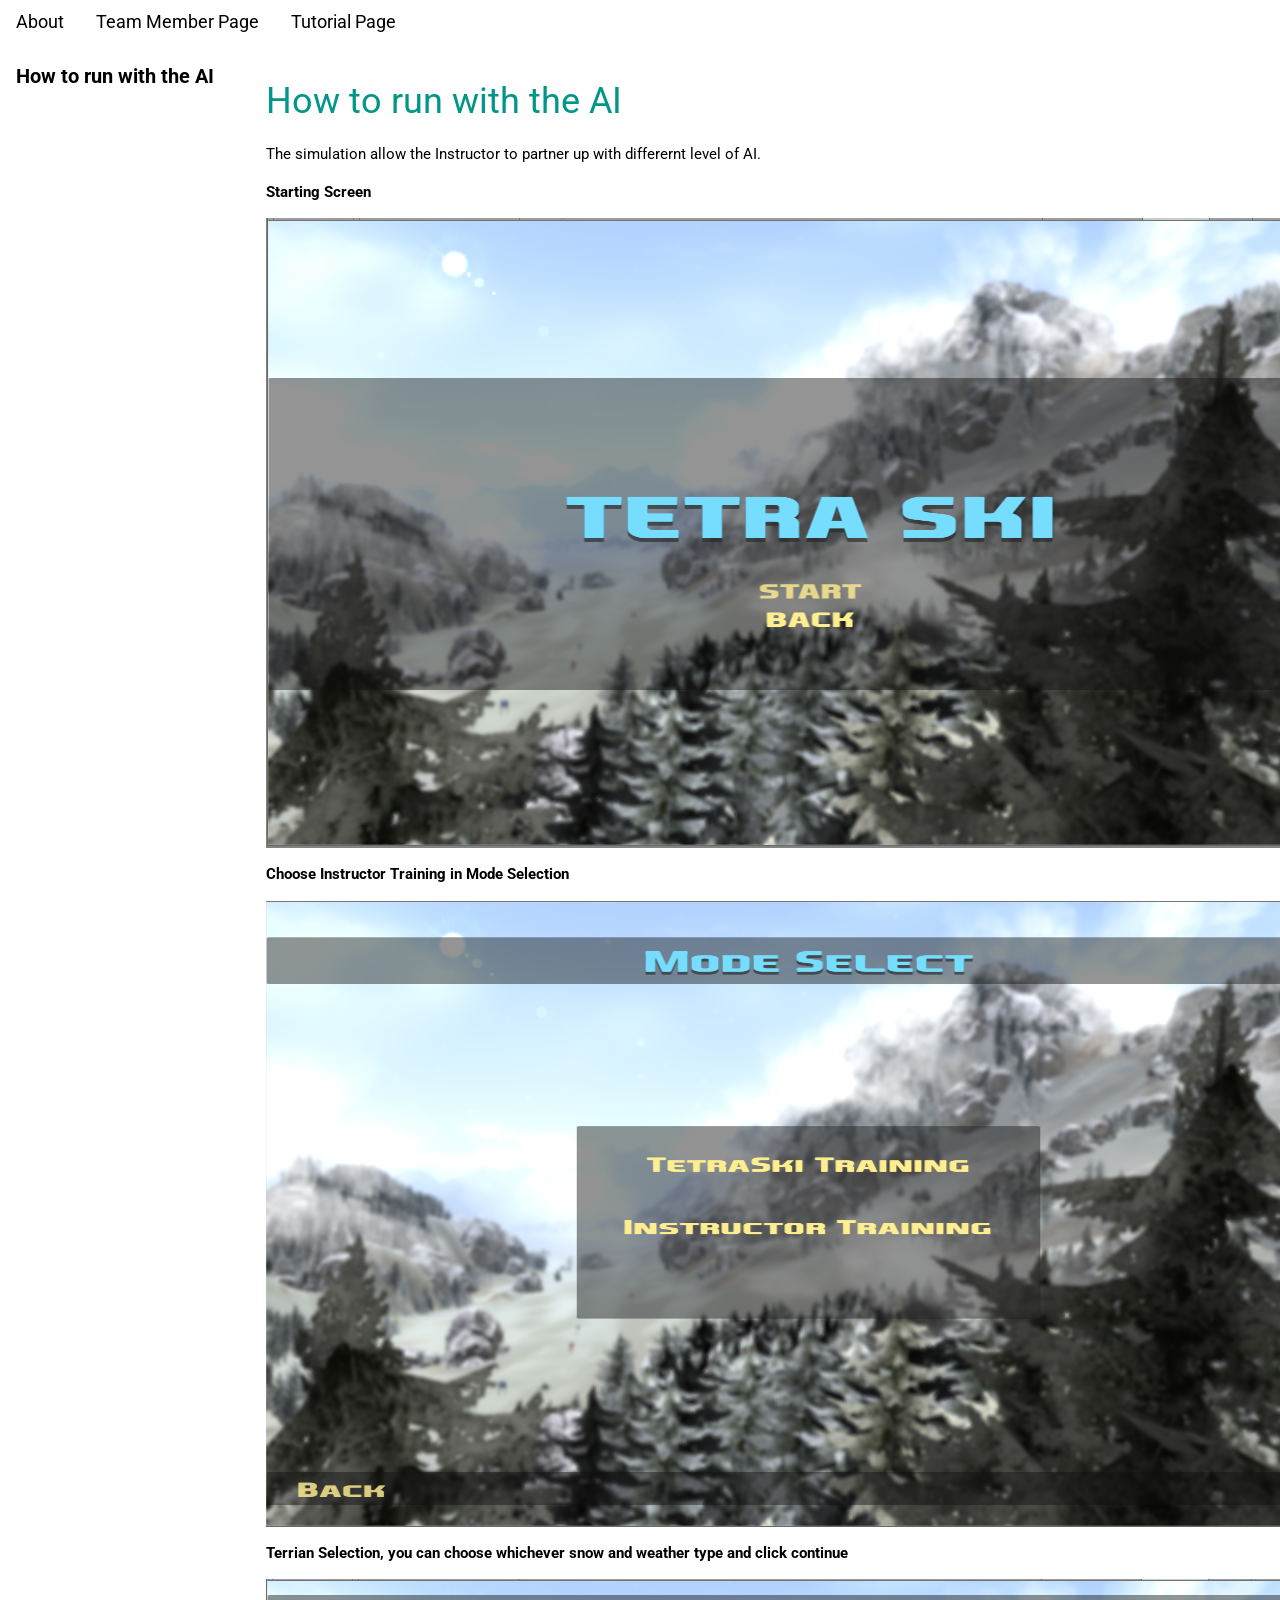
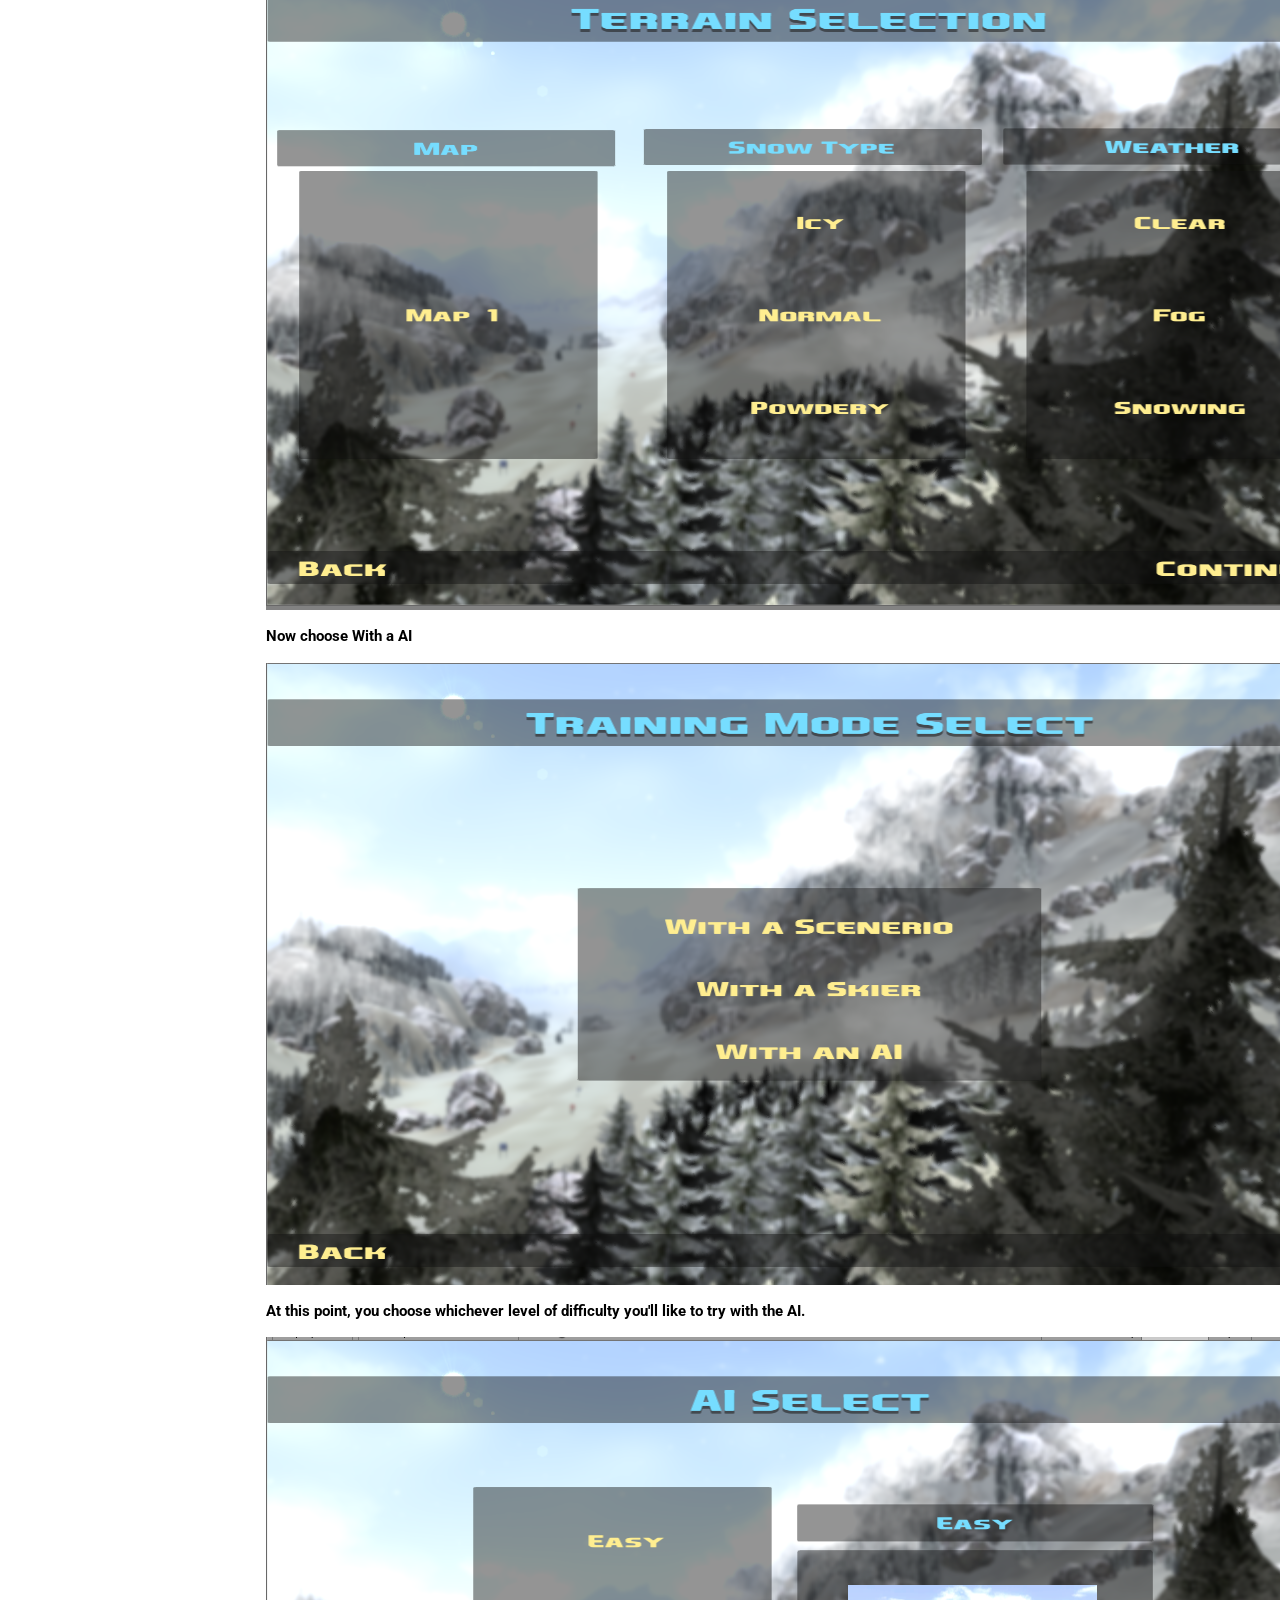
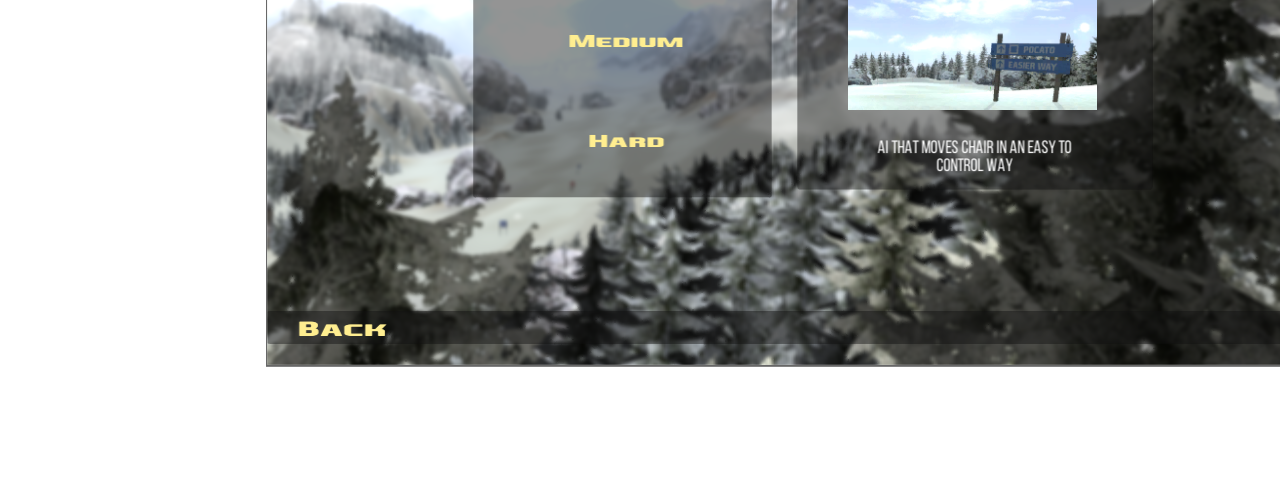
==== AI.html @ 79059f7d "Update member page and tutiroal page Member page: need lucas bio tutorial page need some proof read " ====
<!DOCTYPE html>
<html lang="en">
  <title>TetraSki Senior Capestone</title>
<meta charset="UTF-8">
<meta name="viewport" content="width=device-width, initial-scale=1">
<link rel="stylesheet" href="https://www.w3schools.com/w3css/4/w3.css">
<link rel="stylesheet" href="https://www.w3schools.com/lib/w3-theme-black.css">
<link rel="stylesheet" href="https://fonts.googleapis.com/css?family=Roboto">
<link rel="stylesheet" href="https://cdnjs.cloudflare.com/ajax/libs/font-awesome/4.7.0/css/font-awesome.min.css">
<style>
html,body,h1,h2,h3,h4,h5,h6 {font-family: "Roboto", sans-serif;}
.w3-sidebar {
  z-index: 3;
  width: 250px;
  top: 43px;
  bottom: 0;
  height: inherit;
}
</style>
<body>

<!-- Navbar -->
<div class="w3-top">
  <div class="w3-bar w3-theme w3-top w3-left-align w3-large">
    <a class="w3-bar-item w3-button w3-right w3-hide-large w3-hover-white w3-large w3-theme-l1" href="javascript:void(0)" onclick="w3_open()"><i class="fa fa-bars"></i></a>
    
    <a href="index.html" class="w3-bar-item w3-button w3-hide-small w3-hover-white">About</a>
    <a href="TeamMemberPage.html" class="w3-bar-item w3-button w3-hide-small w3-hover-white">Team Member Page</a>
    <a href="TutorialPage.html" class="w3-bar-item w3-button w3-hide-small w3-hover-white">Tutorial Page</a>
  </div>
</div>

<!-- Sidebar -->
<nav class="w3-sidebar w3-bar-block w3-collapse w3-large w3-theme-l5 w3-animate-left" id="mySidebar">
  <a href="javascript:void(0)" onclick="w3_close()" class="w3-right w3-xlarge w3-padding-large w3-hover-black w3-hide-large" title="Close Menu">
    <i class="fa fa-remove"></i>
  </a>
  <h4 class="w3-bar-item"><b>How to run with the AI</b></h4>
</nav>

<!-- Overlay effect when opening sidebar on small screens -->
<div class="w3-overlay w3-hide-large" onclick="w3_close()" style="cursor:pointer" title="close side menu" id="myOverlay"></div>

<!-- Main content: shift it to the right by 250 pixels when the sidebar is visible -->
<div class="w3-main" style="margin-left:250px">

  <div class="w3-row w3-padding-64">
    <div class="w3-twothird w3-container">
      <h1 class="w3-text-teal" ><a >How to run with the AI</a></h1>
      <p>The simulation allow the Instructor to partner up with differernt level of AI.</p>
      <p><b>Starting Screen</b></p>
      <img src="Tutorial Images/Web_StartScreen.PNG">
      <p><b>Choose Instructor Training in Mode Selection</b></p>
      <img src="Tutorial Images/Instructor_Or_Skier.PNG">
      <p><b>Terrian Selection, you can choose whichever snow and weather type and click continue</b></p>
      <img src="Tutorial Images/Terrian Selection.PNG">
      <p><b>Now choose With a AI</b></p>
      <img src="Tutorial Images/Training Mode Selection.PNG">
      <p><b>At this point, you choose whichever level of difficulty you'll like to try with the AI. </b></p>
      <img src="Tutorial Images/AISelection.PNG">
    </div>
  </div>


  <footer id="myFooter">
    <div class="w3-container w3-theme-l2 w3-padding-32">
     
    </div>

    <div class="w3-container w3-theme-l1">
      
    </div>
  </footer>

<!-- END MAIN -->
</div>

<script>
// Get the Sidebar
var mySidebar = document.getElementById("mySidebar");

// Get the DIV with overlay effect
var overlayBg = document.getElementById("myOverlay");

// Toggle between showing and hiding the sidebar, and add overlay effect
function w3_open() {
  if (mySidebar.style.display === 'block') {
    mySidebar.style.display = 'none';
    overlayBg.style.display = "none";
  } else {
    mySidebar.style.display = 'block';
    overlayBg.style.display = "block";
  }
}

// Close the sidebar with the close button
function w3_close() {
  mySidebar.style.display = "none";
  overlayBg.style.display = "none";
}
</script>

</body>
</html>
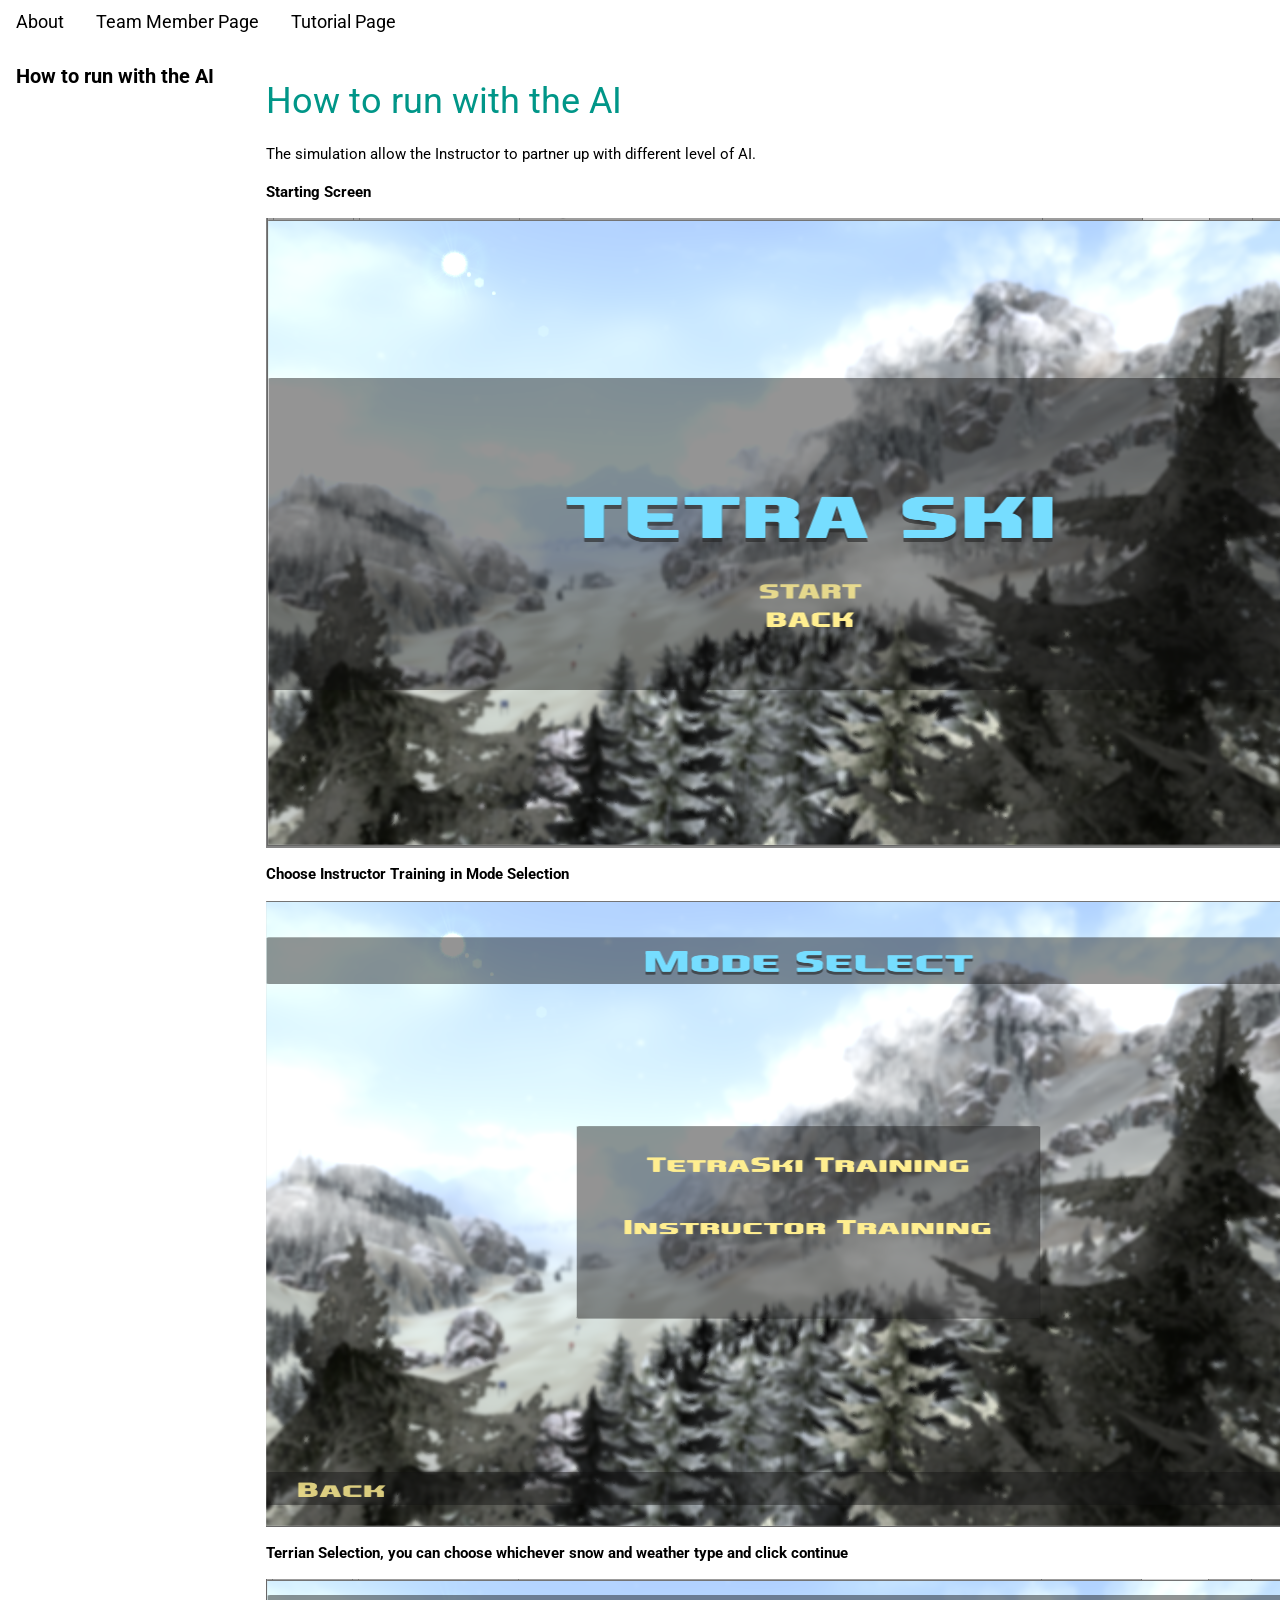
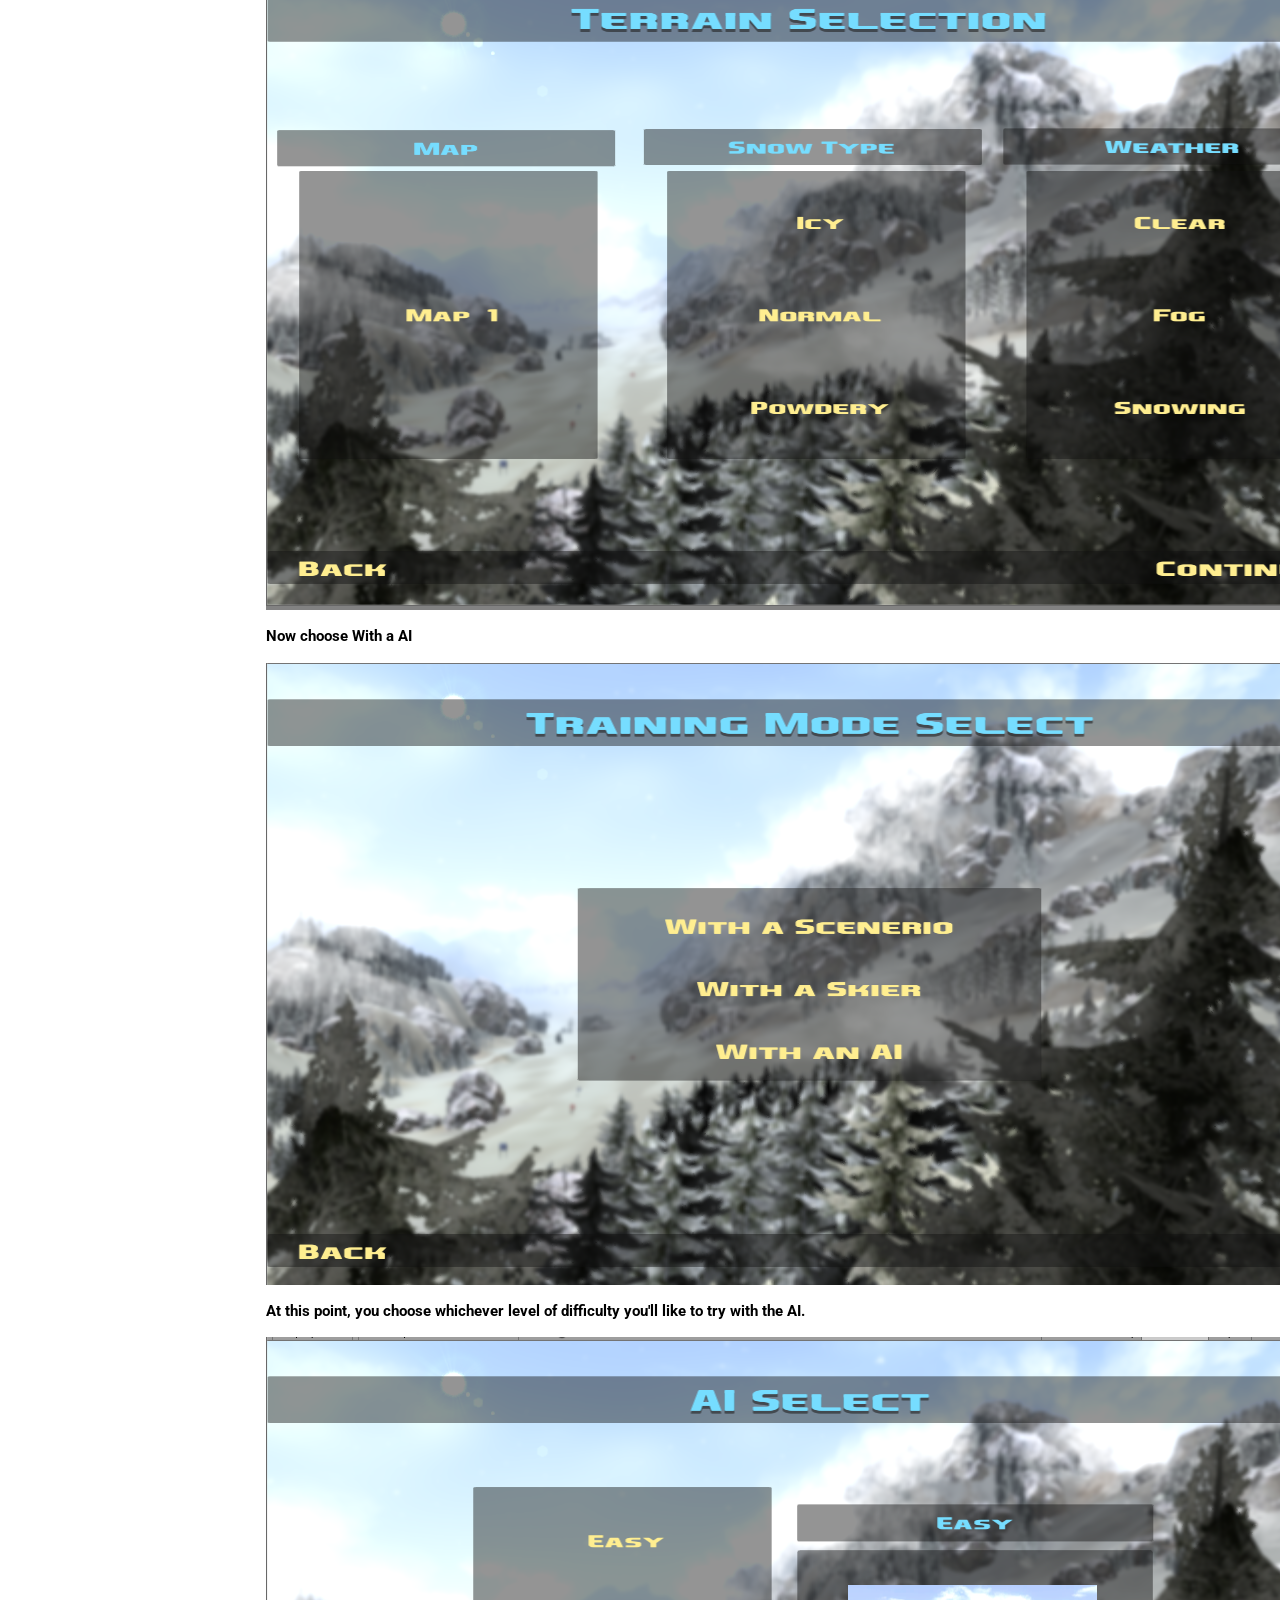
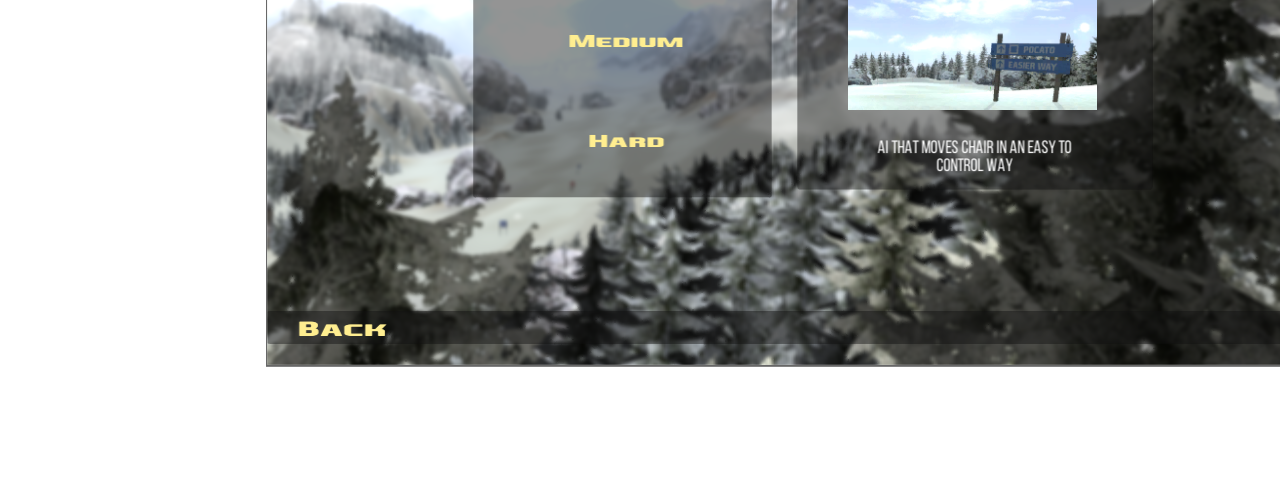
==== commit 0a4c697b: "fixed typos" ====
--- a/AI.html
+++ b/AI.html
@@ -47,7 +47,7 @@
   <div class="w3-row w3-padding-64">
     <div class="w3-twothird w3-container">
       <h1 class="w3-text-teal" ><a >How to run with the AI</a></h1>
-      <p>The simulation allow the Instructor to partner up with differernt level of AI.</p>
+      <p>The simulation allow the Instructor to partner up with different  level of AI.</p>
       <p><b>Starting Screen</b></p>
       <img src="Tutorial Images/Web_StartScreen.PNG">
       <p><b>Choose Instructor Training in Mode Selection</b></p>
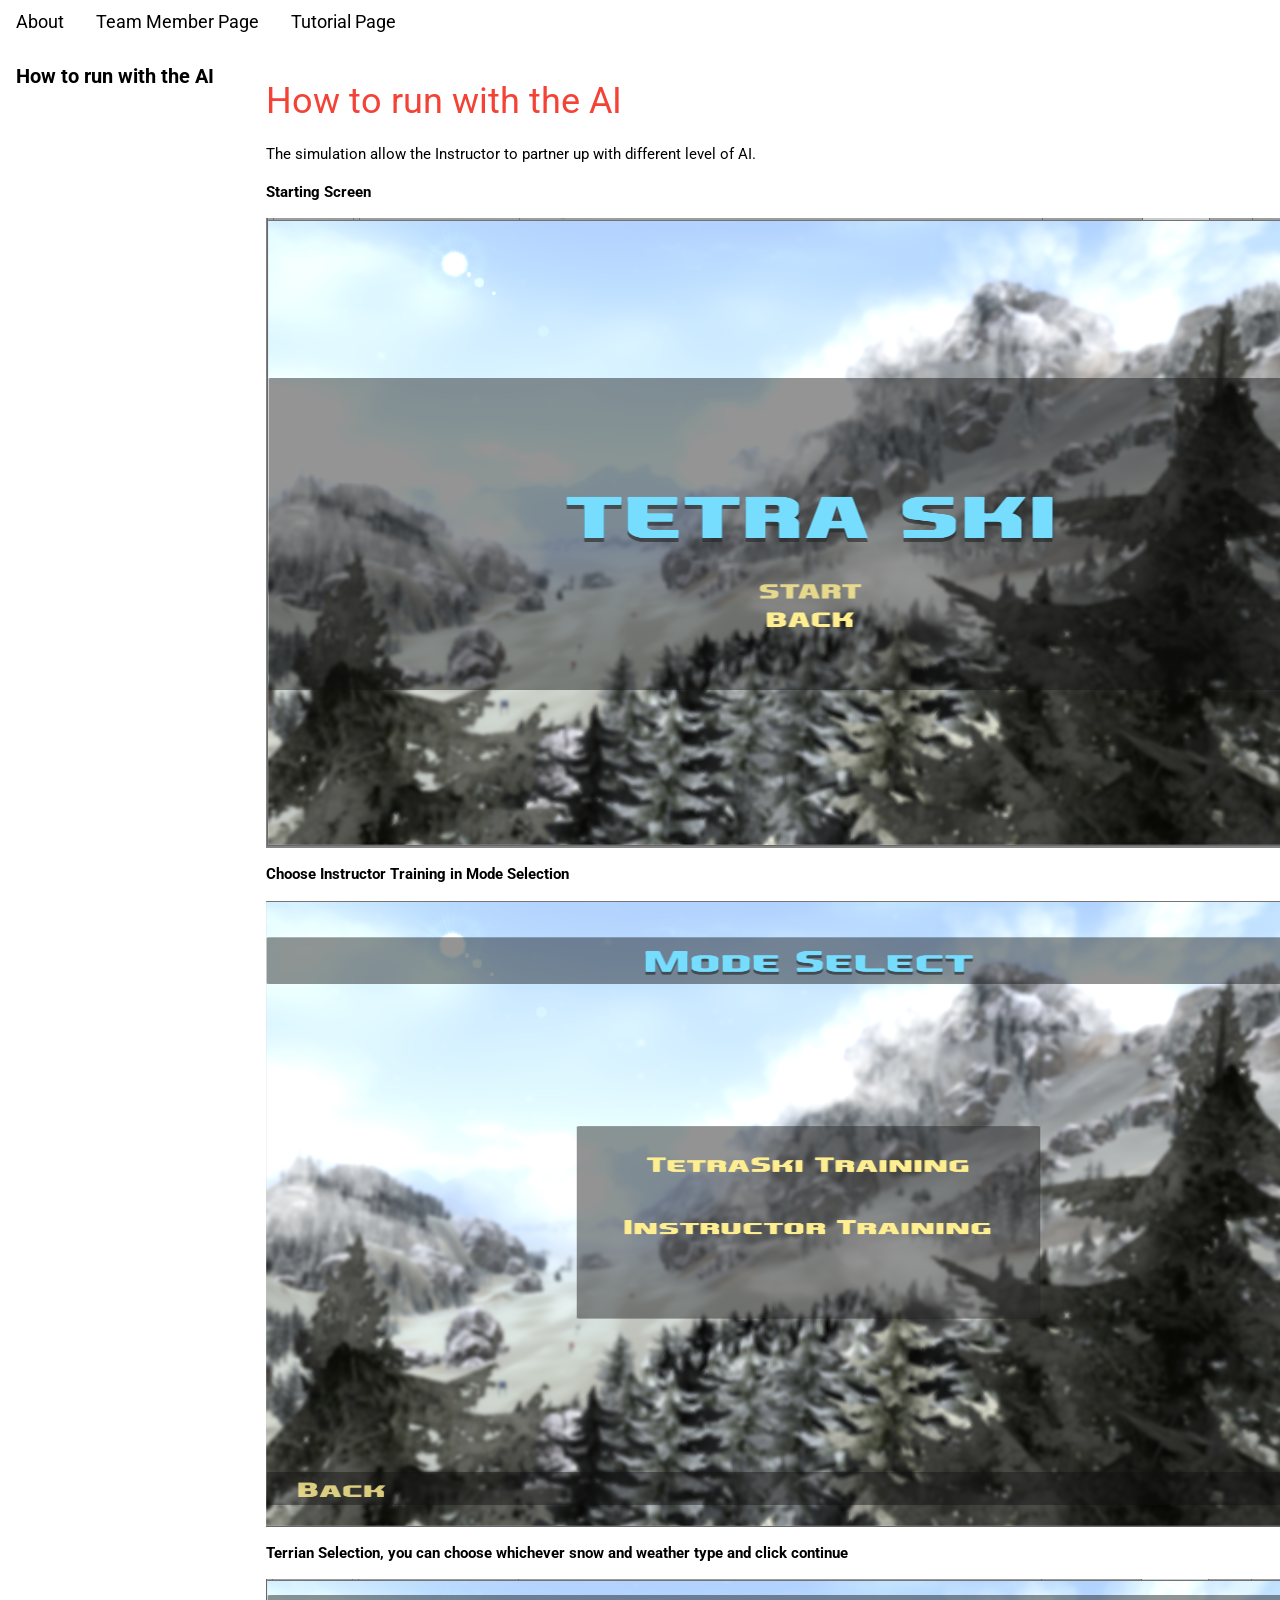
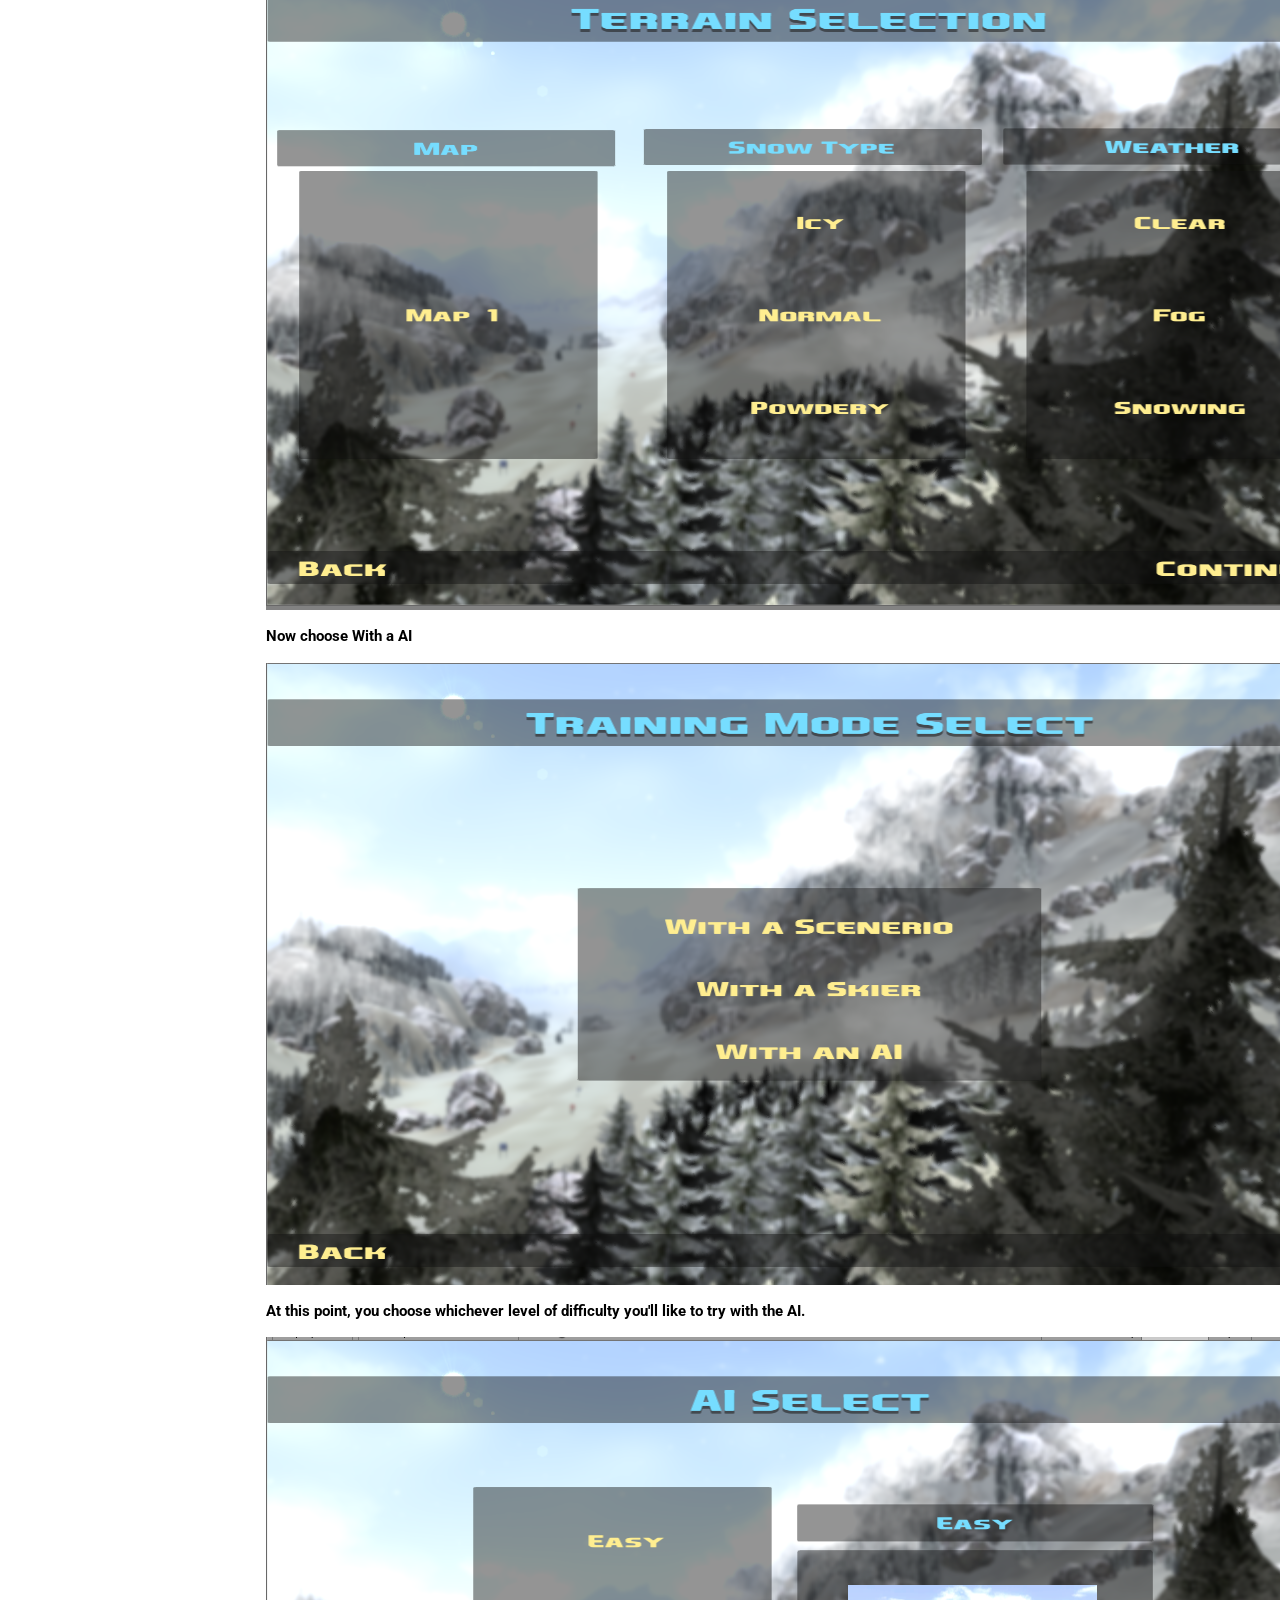
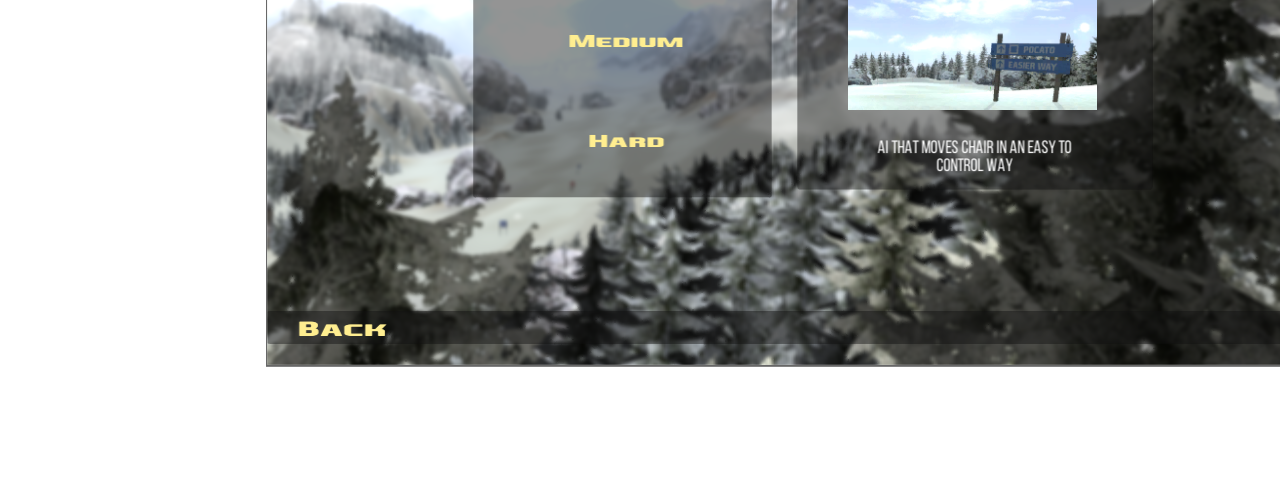
==== commit 93b59d81: "Team member page updates, color changes" ====
--- a/AI.html
+++ b/AI.html
@@ -46,7 +46,7 @@
 
   <div class="w3-row w3-padding-64">
     <div class="w3-twothird w3-container">
-      <h1 class="w3-text-teal" ><a >How to run with the AI</a></h1>
+      <h1 class="w3-text-red" ><a >How to run with the AI</a></h1>
       <p>The simulation allow the Instructor to partner up with different  level of AI.</p>
       <p><b>Starting Screen</b></p>
       <img src="Tutorial Images/Web_StartScreen.PNG">
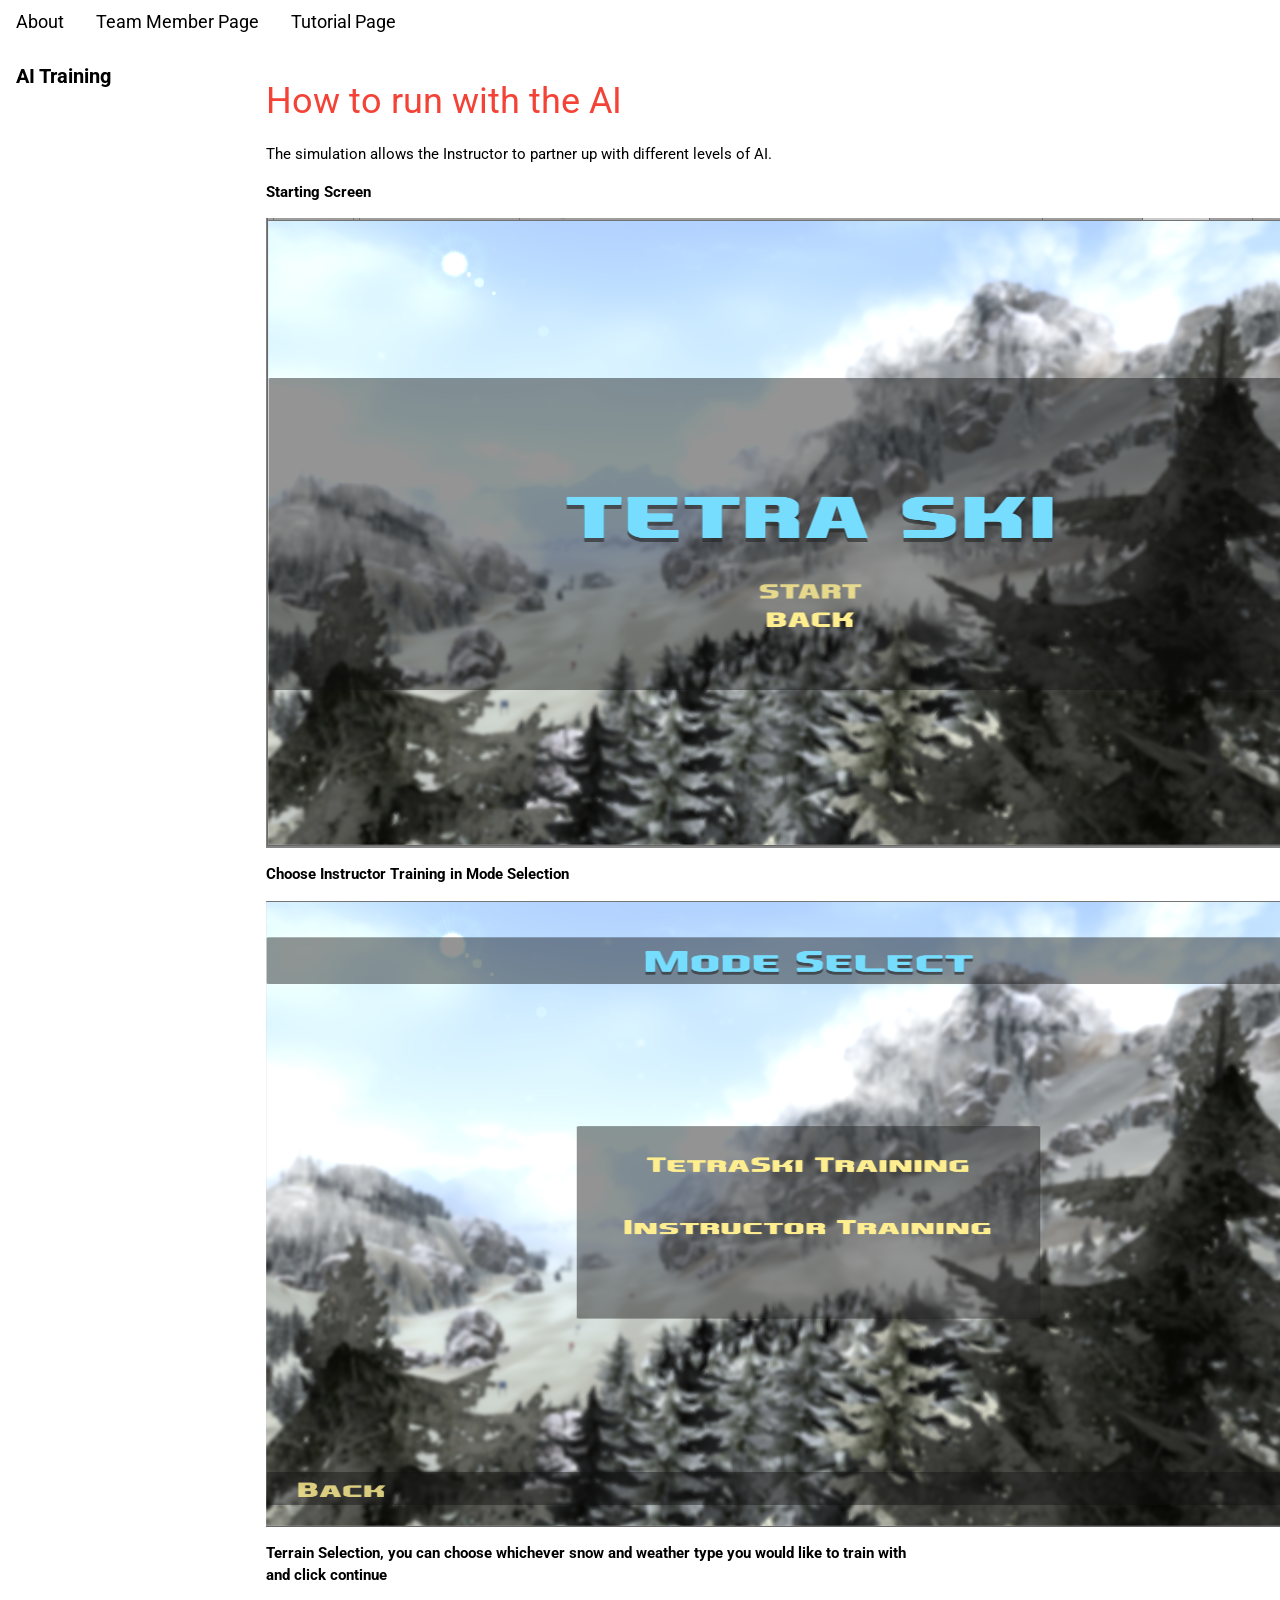
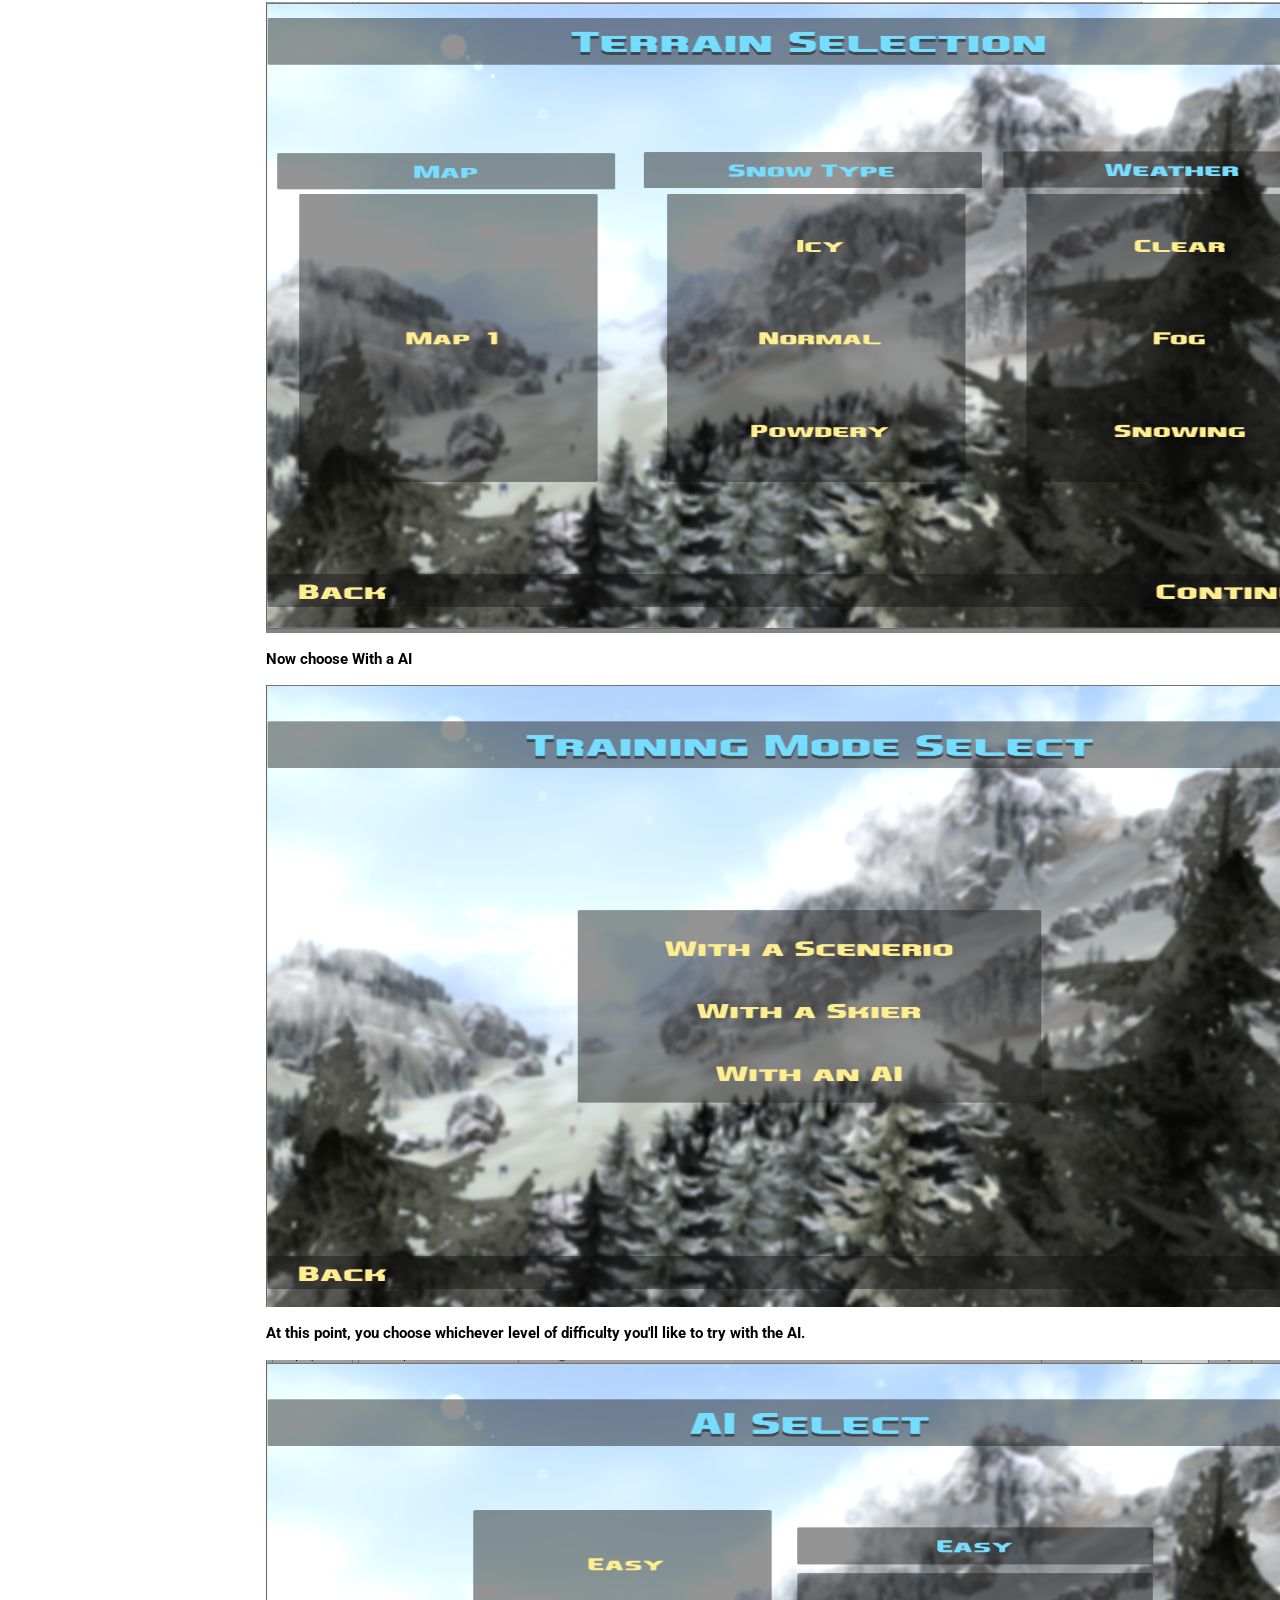
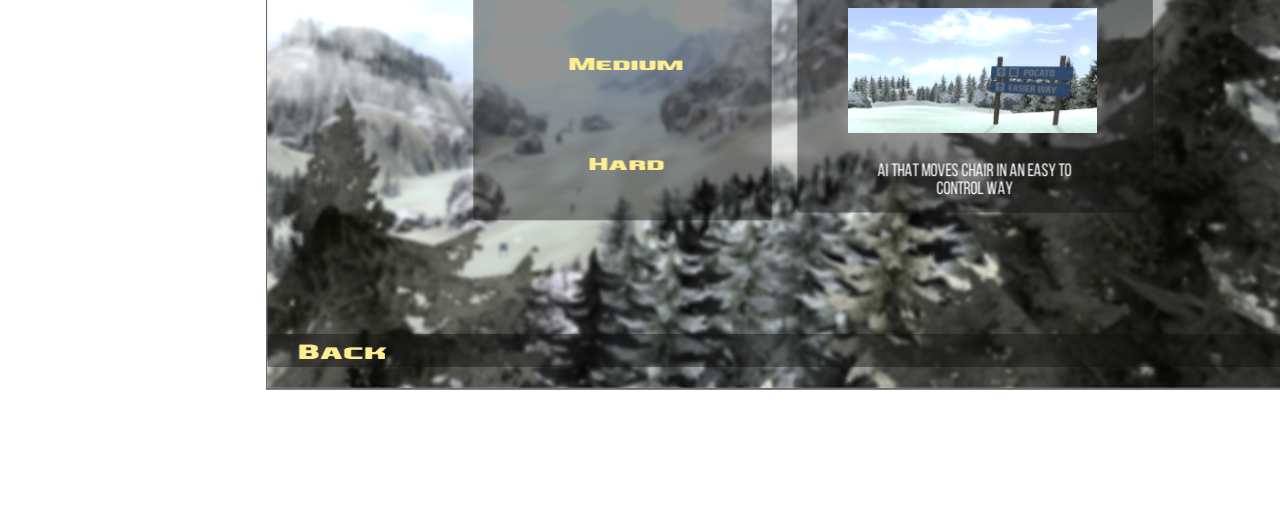
==== commit 1da89cff: "Tutorial Page typo fixes" ====
--- a/AI.html
+++ b/AI.html
@@ -35,7 +35,7 @@
   <a href="javascript:void(0)" onclick="w3_close()" class="w3-right w3-xlarge w3-padding-large w3-hover-black w3-hide-large" title="Close Menu">
     <i class="fa fa-remove"></i>
   </a>
-  <h4 class="w3-bar-item"><b>How to run with the AI</b></h4>
+  <h4 class="w3-bar-item"><b>AI Training</b></h4>
 </nav>
 
 <!-- Overlay effect when opening sidebar on small screens -->
@@ -47,12 +47,12 @@
   <div class="w3-row w3-padding-64">
     <div class="w3-twothird w3-container">
       <h1 class="w3-text-red" ><a >How to run with the AI</a></h1>
-      <p>The simulation allow the Instructor to partner up with different  level of AI.</p>
+      <p>The simulation allows the Instructor to partner up with different levels of AI.</p>
       <p><b>Starting Screen</b></p>
       <img src="Tutorial Images/Web_StartScreen.PNG">
       <p><b>Choose Instructor Training in Mode Selection</b></p>
       <img src="Tutorial Images/Instructor_Or_Skier.PNG">
-      <p><b>Terrian Selection, you can choose whichever snow and weather type and click continue</b></p>
+      <p><b>Terrain Selection, you can choose whichever snow and weather type you would like to train with and click continue</b></p>
       <img src="Tutorial Images/Terrian Selection.PNG">
       <p><b>Now choose With a AI</b></p>
       <img src="Tutorial Images/Training Mode Selection.PNG">
